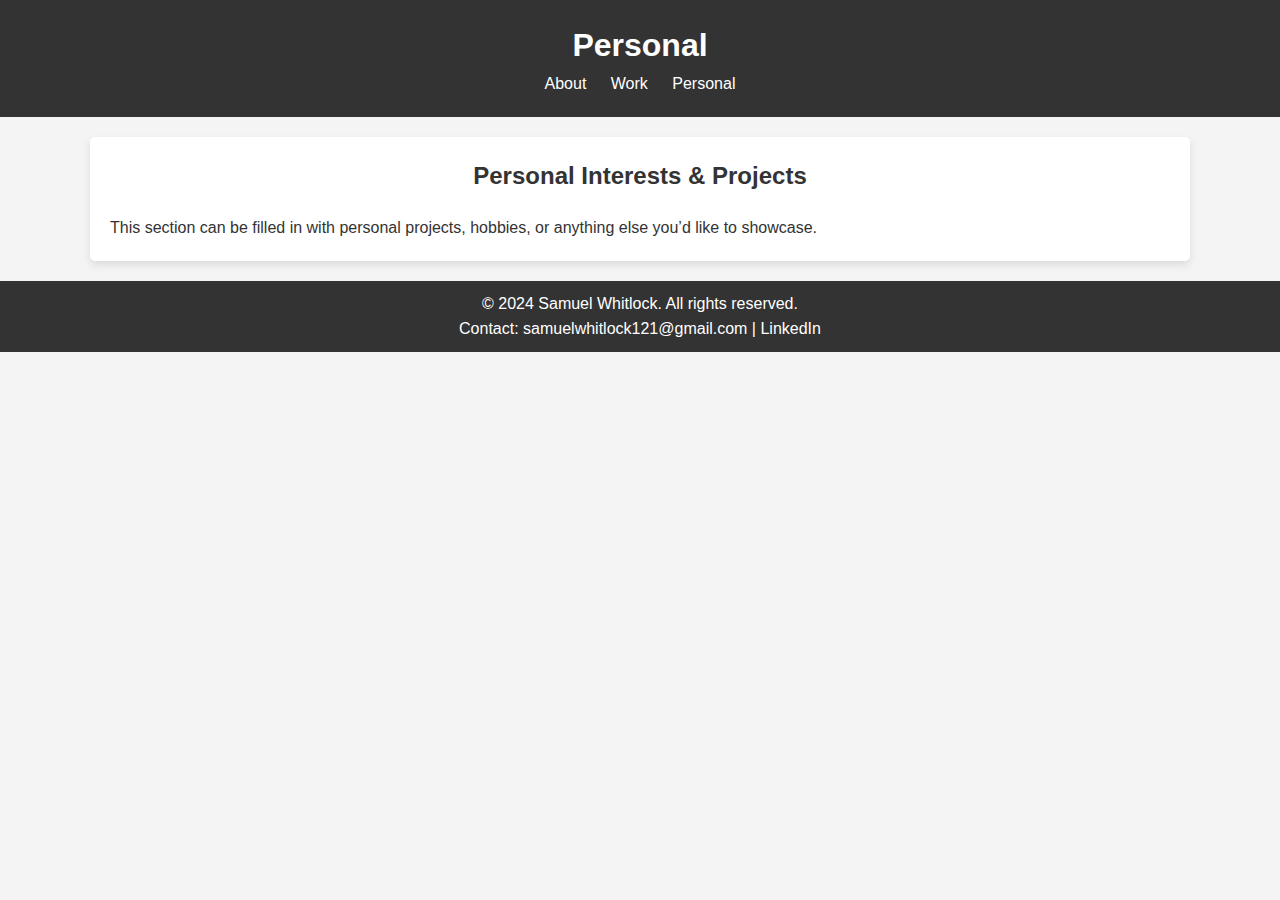
==== personal.html @ 2284d913 "added files" ====
<!DOCTYPE html>
<html lang="en">
<head>
    <meta charset="UTF-8">
    <meta name="viewport" content="width=device-width, initial-scale=1.0">
    <title>Samuel Whitlock | Personal</title>
    <link rel="stylesheet" href="style.css">
</head>
<body>
    <header>
        <h1>Personal</h1>
        <nav>
            <ul>
                <li><a href="index.html">About</a></li>
                <li><a href="work.html">Work</a></li>
                <li><a href="personal.html">Personal</a></li>
            </ul>
        </nav>
    </header>

    <section id="personal">
        <h2>Personal Interests & Projects</h2>
        <p>This section can be filled in with personal projects, hobbies, or anything else you’d like to showcase.</p>
    </section>

    <footer>
        <p>&copy; 2024 Samuel Whitlock. All rights reserved.</p>
        <p>Contact: <a href="mailto:samuelwhitlock121@gmail.com">samuelwhitlock121@gmail.com</a> | <a href="https://www.linkedin.com/in/samuelwhitlock121/" target="_blank">LinkedIn</a></p>
    </footer>
</body>
</html>
---- style.css ----
/* Reset some default styles */
* {
    margin: 0;
    padding: 0;
    box-sizing: border-box;
}

body {
    font-family: Arial, sans-serif;
    line-height: 1.6;
    color: #333;
    background-color: #f4f4f4;
}

header {
    background-color: #333;
    color: #fff;
    padding: 20px;
    text-align: center;
}

header h1 {
    font-size: 2em;
}

header nav ul {
    list-style-type: none;
}

header nav ul li {
    display: inline;
    margin: 0 10px;
}

header nav ul li a {
    color: #fff;
    text-decoration: none;
}

section {
    padding: 20px;
    margin: 20px auto;
    max-width: 1100px; /* Increased max width */
    background-color: #fff;
    border-radius: 5px;
    box-shadow: 0 4px 8px rgba(0, 0, 0, 0.1);
}

h2 {
    margin-bottom: 20px;
    color: #333;
    text-align: center;
}

.experience-container {
    display: flex;
    gap: 30px;
    align-items: flex-start;
    margin: 30px 0;
}

.experience-card, .project-card {
    flex: 1;
    padding: 20px;
    background-color: #f4f4f4;
    border-radius: 5px;
    box-shadow: 0 4px 8px rgba(0, 0, 0, 0.1);
}

.image-card {
    flex: 1;
    position: relative;
}

.slider {
    position: relative;
    display: flex;
    justify-content: center;
}

/* Uniform image size and fade transition */
/* Uniform image size and fade transition */
.work-image {
    width: 100%;
    max-width: 400px;
    height: 250px;
    object-fit: cover;
    border-radius: 5px;
    display: none;
    opacity: 0;
    transition: opacity 0.5s ease-in-out;
    cursor: pointer; /* Add pointer cursor to indicate clickability */
}

/* Lightbox overlay styles */
.lightbox-overlay {
    position: fixed;
    top: 0;
    left: 0;
    width: 100%;
    height: 100%;
    background-color: rgba(0, 0, 0, 0.8);
    display: none;
    align-items: center;
    justify-content: center;
    z-index: 1000;
}

/* Full-size image in lightbox */
.lightbox-image {
    max-width: 90%;
    max-height: 90%;
    border-radius: 5px;
}

/* Close button for lightbox */
.lightbox-close {
    position: absolute;
    top: 20px;
    right: 20px;
    color: #fff;
    font-size: 24px;
    cursor: pointer;
    background: none;
    border: none;
    font-weight: bold;
}

/* Show the current image with full opacity */
.work-image.active {
    display: block;
    opacity: 1;
}

.prev, .next {
    position: absolute;
    top: 50%;
    transform: translateY(-50%);
    color: #333;
    font-size: 18px;
    font-weight: bold;
    cursor: pointer;
    background-color: rgba(255, 255, 255, 0.6);
    border: none;
    padding: 5px;
    border-radius: 50%;
}

.prev {
    left: 10px;
}

.next {
    right: 10px;
}

footer {
    text-align: center;
    padding: 10px;
    background-color: #333;
    color: #fff;
    margin-top: 20px;
}

footer a {
    color: #fff;
}

footer a:hover {
    color: #ccc;
}

a {
    color: #333;
    text-decoration: none;
}

a:hover {
    text-decoration: underline;
}
#about .about-content {
    display: flex;
    align-items: center;
    gap: 20px;
    flex-direction: column;
    text-align: center;
}

.about-image {
    width: 180px;
    height: 180px;
    border-radius: 50%; /* Make the image circular */
    object-fit: cover;
    box-shadow: 0 8px 15px rgba(0, 0, 0, 0.3); /* Soft shadow */
    transition: transform 0.3s ease-in-out, box-shadow 0.3s ease-in-out; /* Smooth transition */
    margin-bottom: 15px;
}

.about-image:hover {
    transform: scale(1.05); /* Slight zoom on hover */
    box-shadow: 0 12px 20px rgba(0, 0, 0, 0.4); /* Slightly larger shadow on hover */
}
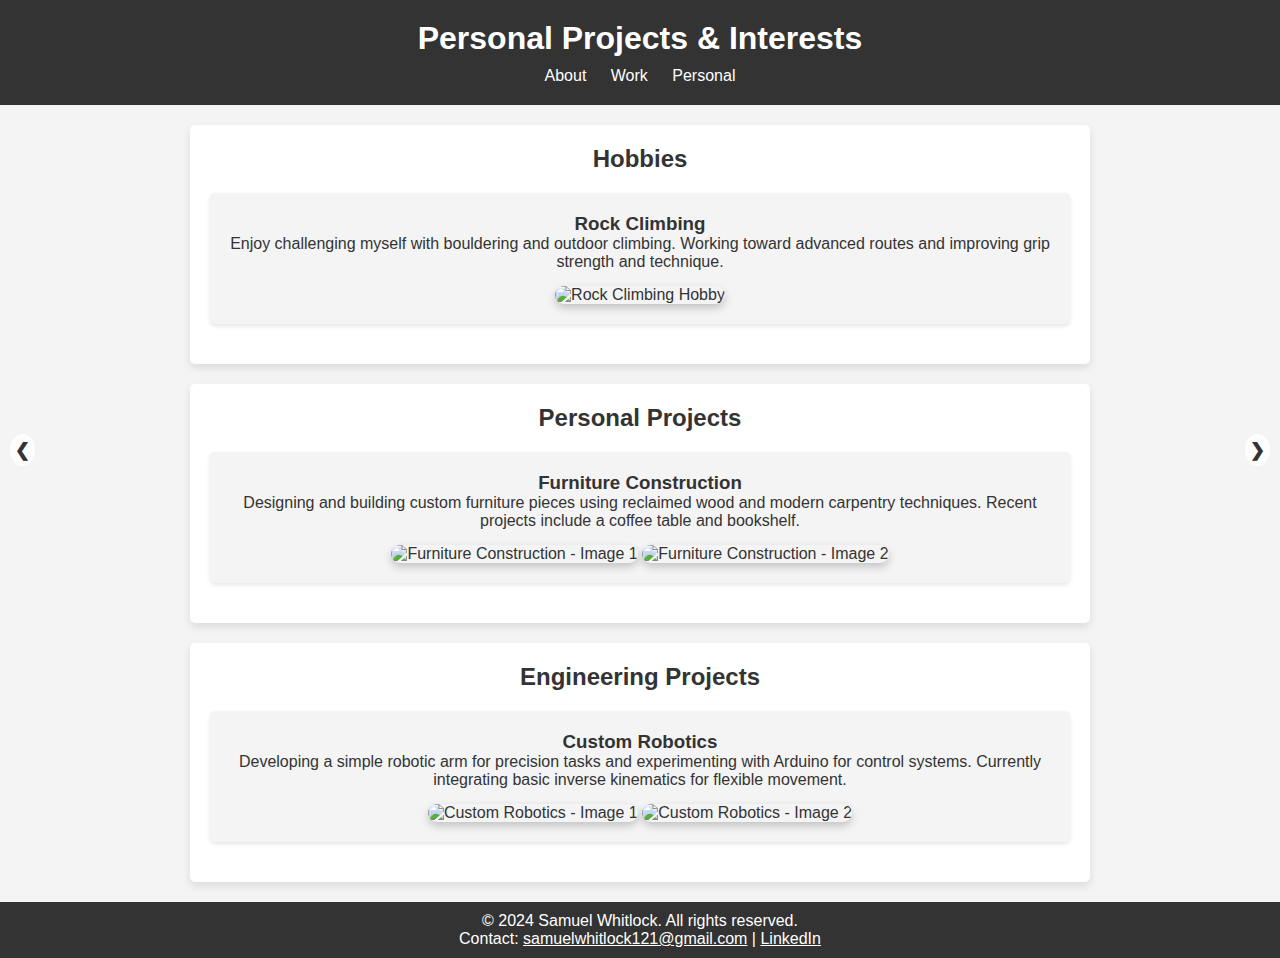
==== commit 34e23908: "Update to personal" ====
--- a/personal.html
+++ b/personal.html
@@ -8,7 +8,7 @@
 </head>
 <body>
     <header>
-        <h1>Personal</h1>
+        <h1>Personal Projects & Interests</h1>
         <nav>
             <ul>
                 <li><a href="index.html">About</a></li>
@@ -18,14 +18,53 @@
         </nav>
     </header>
 
-    <section id="personal">
-        <h2>Personal Interests & Projects</h2>
-        <p>This section can be filled in with personal projects, hobbies, or anything else you’d like to showcase.</p>
+    <!-- Hobbies Section -->
+    <section id="hobbies">
+        <h2>Hobbies</h2>
+        <div class="hobby-card">
+            <h3>Rock Climbing</h3>
+            <p>Enjoy challenging myself with bouldering and outdoor climbing. Working toward advanced routes and improving grip strength and technique.</p>
+            <div class="image-card">
+                <img src="rock_climbing.jpg" alt="Rock Climbing Hobby" class="personal-image">
+            </div>
+        </div>
+    </section>
+
+    <!-- Personal Projects Section -->
+    <section id="personal-projects">
+        <h2>Personal Projects</h2>
+        <div class="project-card">
+            <h3>Furniture Construction</h3>
+            <p>Designing and building custom furniture pieces using reclaimed wood and modern carpentry techniques. Recent projects include a coffee table and bookshelf.</p>
+            <div class="image-card slider">
+                <img src="furniture1.jpg" alt="Furniture Construction - Image 1" class="personal-image">
+                <img src="furniture2.jpg" alt="Furniture Construction - Image 2" class="personal-image">
+                <button class="prev" onclick="changeSlide(this, -1)">&#10094;</button>
+                <button class="next" onclick="changeSlide(this, 1)">&#10095;</button>
+            </div>
+        </div>
+    </section>
+
+    <!-- Engineering Projects Section -->
+    <section id="engineering-projects">
+        <h2>Engineering Projects</h2>
+        <div class="project-card">
+            <h3>Custom Robotics</h3>
+            <p>Developing a simple robotic arm for precision tasks and experimenting with Arduino for control systems. Currently integrating basic inverse kinematics for flexible movement.</p>
+            <div class="image-card slider">
+                <img src="robotics1.jpg" alt="Custom Robotics - Image 1" class="personal-image">
+                <img src="robotics2.jpg" alt="Custom Robotics - Image 2" class="personal-image">
+                <button class="prev" onclick="changeSlide(this, -1)">&#10094;</button>
+                <button class="next" onclick="changeSlide(this, 1)">&#10095;</button>
+            </div>
+        </div>
     </section>
 
     <footer>
         <p>&copy; 2024 Samuel Whitlock. All rights reserved.</p>
         <p>Contact: <a href="mailto:samuelwhitlock121@gmail.com">samuelwhitlock121@gmail.com</a> | <a href="https://www.linkedin.com/in/samuelwhitlock121/" target="_blank">LinkedIn</a></p>
     </footer>
+
+    <script src="script.js"></script> <!-- Link to JavaScript file for slider and lightbox -->
 </body>
 </html>
--- a/style.css
+++ b/style.css
@@ -1,4 +1,4 @@
-/* Reset some default styles */
+/* Reset styles */
 * {
     margin: 0;
     padding: 0;
@@ -7,9 +7,8 @@
 
 body {
     font-family: Arial, sans-serif;
-    line-height: 1.6;
+    background-color: #f4f4f4;
     color: #333;
-    background-color: #f4f4f4;
 }
 
 header {
@@ -24,7 +23,8 @@
 }
 
 header nav ul {
-    list-style-type: none;
+    list-style: none;
+    margin-top: 10px;
 }
 
 header nav ul li {
@@ -40,98 +40,43 @@
 section {
     padding: 20px;
     margin: 20px auto;
-    max-width: 1100px; /* Increased max width */
+    max-width: 900px;
     background-color: #fff;
     border-radius: 5px;
     box-shadow: 0 4px 8px rgba(0, 0, 0, 0.1);
 }
 
 h2 {
-    margin-bottom: 20px;
+    text-align: center;
     color: #333;
+    margin-bottom: 15px;
+}
+
+/* Card style for hobbies, personal projects, and engineering projects */
+.hobby-card, .project-card {
+    padding: 20px;
+    margin: 20px 0;
+    background-color: #f4f4f4;
+    border-radius: 5px;
+    box-shadow: 0 2px 4px rgba(0, 0, 0, 0.1);
+    display: flex;
+    flex-direction: column;
+    align-items: center;
     text-align: center;
 }
 
-.experience-container {
-    display: flex;
-    gap: 30px;
-    align-items: flex-start;
-    margin: 30px 0;
-}
-
-.experience-card, .project-card {
-    flex: 1;
-    padding: 20px;
-    background-color: #f4f4f4;
-    border-radius: 5px;
-    box-shadow: 0 4px 8px rgba(0, 0, 0, 0.1);
-}
-
-.image-card {
-    flex: 1;
-    position: relative;
-}
-
-.slider {
-    position: relative;
-    display: flex;
-    justify-content: center;
-}
-
-/* Uniform image size and fade transition */
-/* Uniform image size and fade transition */
-.work-image {
+/* Image styling for personal section */
+.personal-image {
     width: 100%;
     max-width: 400px;
     height: 250px;
     object-fit: cover;
-    border-radius: 5px;
-    display: none;
-    opacity: 0;
-    transition: opacity 0.5s ease-in-out;
-    cursor: pointer; /* Add pointer cursor to indicate clickability */
+    border-radius: 10px;
+    margin-top: 15px;
+    box-shadow: 0 4px 8px rgba(0, 0, 0, 0.2);
 }
 
-/* Lightbox overlay styles */
-.lightbox-overlay {
-    position: fixed;
-    top: 0;
-    left: 0;
-    width: 100%;
-    height: 100%;
-    background-color: rgba(0, 0, 0, 0.8);
-    display: none;
-    align-items: center;
-    justify-content: center;
-    z-index: 1000;
-}
-
-/* Full-size image in lightbox */
-.lightbox-image {
-    max-width: 90%;
-    max-height: 90%;
-    border-radius: 5px;
-}
-
-/* Close button for lightbox */
-.lightbox-close {
-    position: absolute;
-    top: 20px;
-    right: 20px;
-    color: #fff;
-    font-size: 24px;
-    cursor: pointer;
-    background: none;
-    border: none;
-    font-weight: bold;
-}
-
-/* Show the current image with full opacity */
-.work-image.active {
-    display: block;
-    opacity: 1;
-}
-
+/* Slider navigation buttons */
 .prev, .next {
     position: absolute;
     top: 50%;
@@ -169,34 +114,3 @@
 footer a:hover {
     color: #ccc;
 }
-
-a {
-    color: #333;
-    text-decoration: none;
-}
-
-a:hover {
-    text-decoration: underline;
-}
-#about .about-content {
-    display: flex;
-    align-items: center;
-    gap: 20px;
-    flex-direction: column;
-    text-align: center;
-}
-
-.about-image {
-    width: 180px;
-    height: 180px;
-    border-radius: 50%; /* Make the image circular */
-    object-fit: cover;
-    box-shadow: 0 8px 15px rgba(0, 0, 0, 0.3); /* Soft shadow */
-    transition: transform 0.3s ease-in-out, box-shadow 0.3s ease-in-out; /* Smooth transition */
-    margin-bottom: 15px;
-}
-
-.about-image:hover {
-    transform: scale(1.05); /* Slight zoom on hover */
-    box-shadow: 0 12px 20px rgba(0, 0, 0, 0.4); /* Slightly larger shadow on hover */
-}
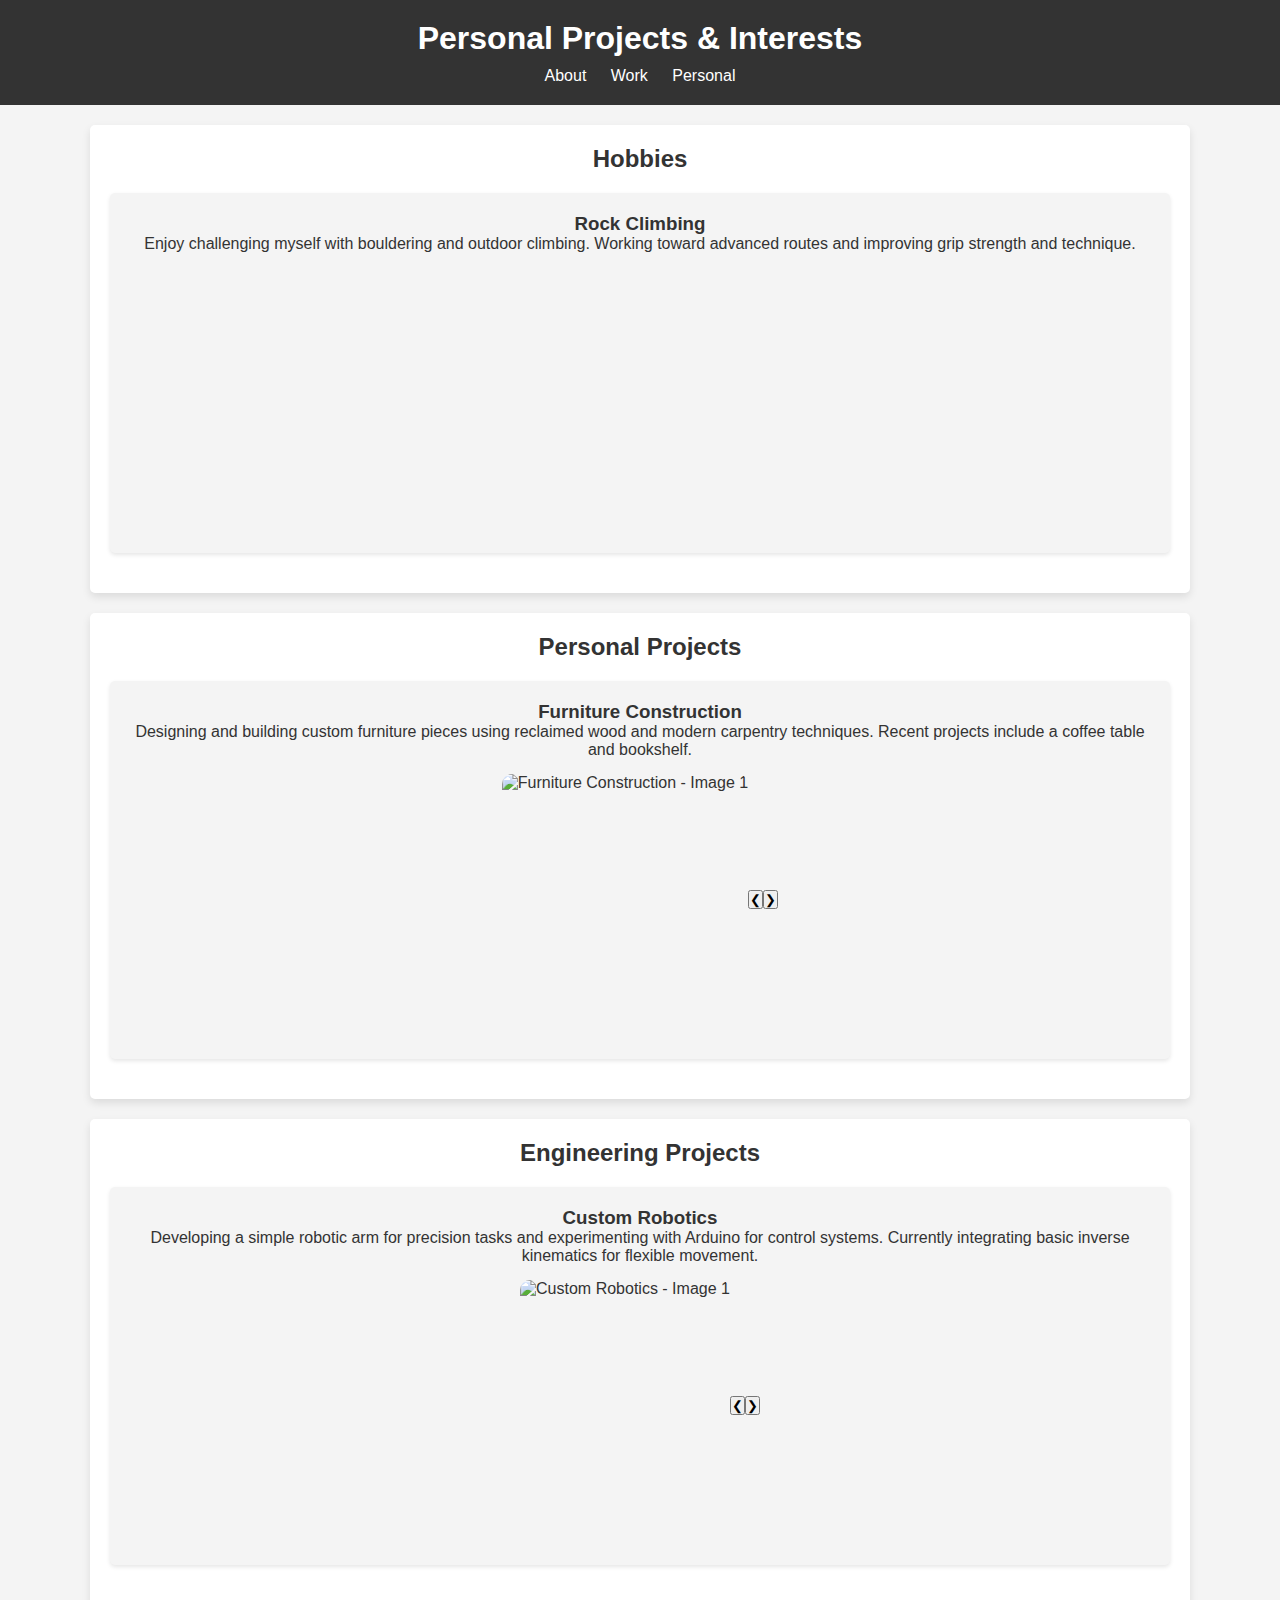
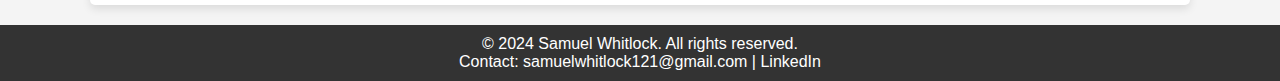
==== commit 34fe6ae9: "Updating to separate css" ====
--- a/personal.html
+++ b/personal.html
@@ -5,6 +5,7 @@
     <meta name="viewport" content="width=device-width, initial-scale=1.0">
     <title>Samuel Whitlock | Personal</title>
     <link rel="stylesheet" href="style.css">
+    <link rel="stylesheet" href="personal.css">
 </head>
 <body>
     <header>
--- a/style.css
+++ b/style.css
@@ -11,6 +11,7 @@
     color: #333;
 }
 
+/* Header and Navigation */
 header {
     background-color: #333;
     color: #fff;
@@ -37,10 +38,11 @@
     text-decoration: none;
 }
 
+/* General Section Styling */
 section {
     padding: 20px;
     margin: 20px auto;
-    max-width: 900px;
+    max-width: 1100px;
     background-color: #fff;
     border-radius: 5px;
     box-shadow: 0 4px 8px rgba(0, 0, 0, 0.1);
@@ -52,53 +54,7 @@
     margin-bottom: 15px;
 }
 
-/* Card style for hobbies, personal projects, and engineering projects */
-.hobby-card, .project-card {
-    padding: 20px;
-    margin: 20px 0;
-    background-color: #f4f4f4;
-    border-radius: 5px;
-    box-shadow: 0 2px 4px rgba(0, 0, 0, 0.1);
-    display: flex;
-    flex-direction: column;
-    align-items: center;
-    text-align: center;
-}
-
-/* Image styling for personal section */
-.personal-image {
-    width: 100%;
-    max-width: 400px;
-    height: 250px;
-    object-fit: cover;
-    border-radius: 10px;
-    margin-top: 15px;
-    box-shadow: 0 4px 8px rgba(0, 0, 0, 0.2);
-}
-
-/* Slider navigation buttons */
-.prev, .next {
-    position: absolute;
-    top: 50%;
-    transform: translateY(-50%);
-    color: #333;
-    font-size: 18px;
-    font-weight: bold;
-    cursor: pointer;
-    background-color: rgba(255, 255, 255, 0.6);
-    border: none;
-    padding: 5px;
-    border-radius: 50%;
-}
-
-.prev {
-    left: 10px;
-}
-
-.next {
-    right: 10px;
-}
-
+/* Footer */
 footer {
     text-align: center;
     padding: 10px;
@@ -114,3 +70,12 @@
 footer a:hover {
     color: #ccc;
 }
+
+a {
+    color: #333;
+    text-decoration: none;
+}
+
+a:hover {
+    text-decoration: underline;
+}
--- a/personal.css
+++ b/personal.css
@@ -0,0 +1,74 @@
+@import 'shared.css';
+
+/* Personal Section Cards */
+.hobby-card, .project-card {
+    padding: 20px;
+    margin: 20px 0;
+    background-color: #f4f4f4;
+    border-radius: 5px;
+    box-shadow: 0 2px 4px rgba(0, 0, 0, 0.1);
+    display: flex;
+    flex-direction: column;
+    align-items: center;
+    text-align: center;
+}
+
+/* Image Card Slider for Personal Projects */
+.image-card {
+    position: relative;
+    max-width: 400px; /* Constrain width of each slider */
+    height: 250px; /* Fixed height for all images */
+    margin: 15px auto;
+    overflow: hidden;
+    display: flex;
+    align-items: center;
+    justify-content: center;
+}
+
+.personal-image {
+    width: 100%;
+    height: 100%;
+    object-fit: cover;
+    border-radius: 10px;
+    display: none;
+    opacity: 0;
+    transition: opacity 0.5s ease-in-out;
+    cursor: pointer;
+}
+
+.personal-image.active {
+    display: block;
+    opacity: 1;
+}
+
+/* Lightbox Overlay */
+.lightbox-overlay {
+    position: fixed;
+    top: 0;
+    left: 0;
+    width: 100%;
+    height: 100%;
+    background-color: rgba(0, 0, 0, 0.8);
+    display: none;
+    align-items: center;
+    justify-content: center;
+    z-index: 1000;
+}
+
+.lightbox-image {
+    max-width: 90%;
+    max-height: 90%;
+    border-radius: 5px;
+}
+
+.lightbox-close {
+    position: absolute;
+    top: 20px;
+    right: 20px;
+    color: #fff;
+    font-size: 24px;
+    cursor: pointer;
+    background: none;
+    border: none;
+    font-weight: bold;
+}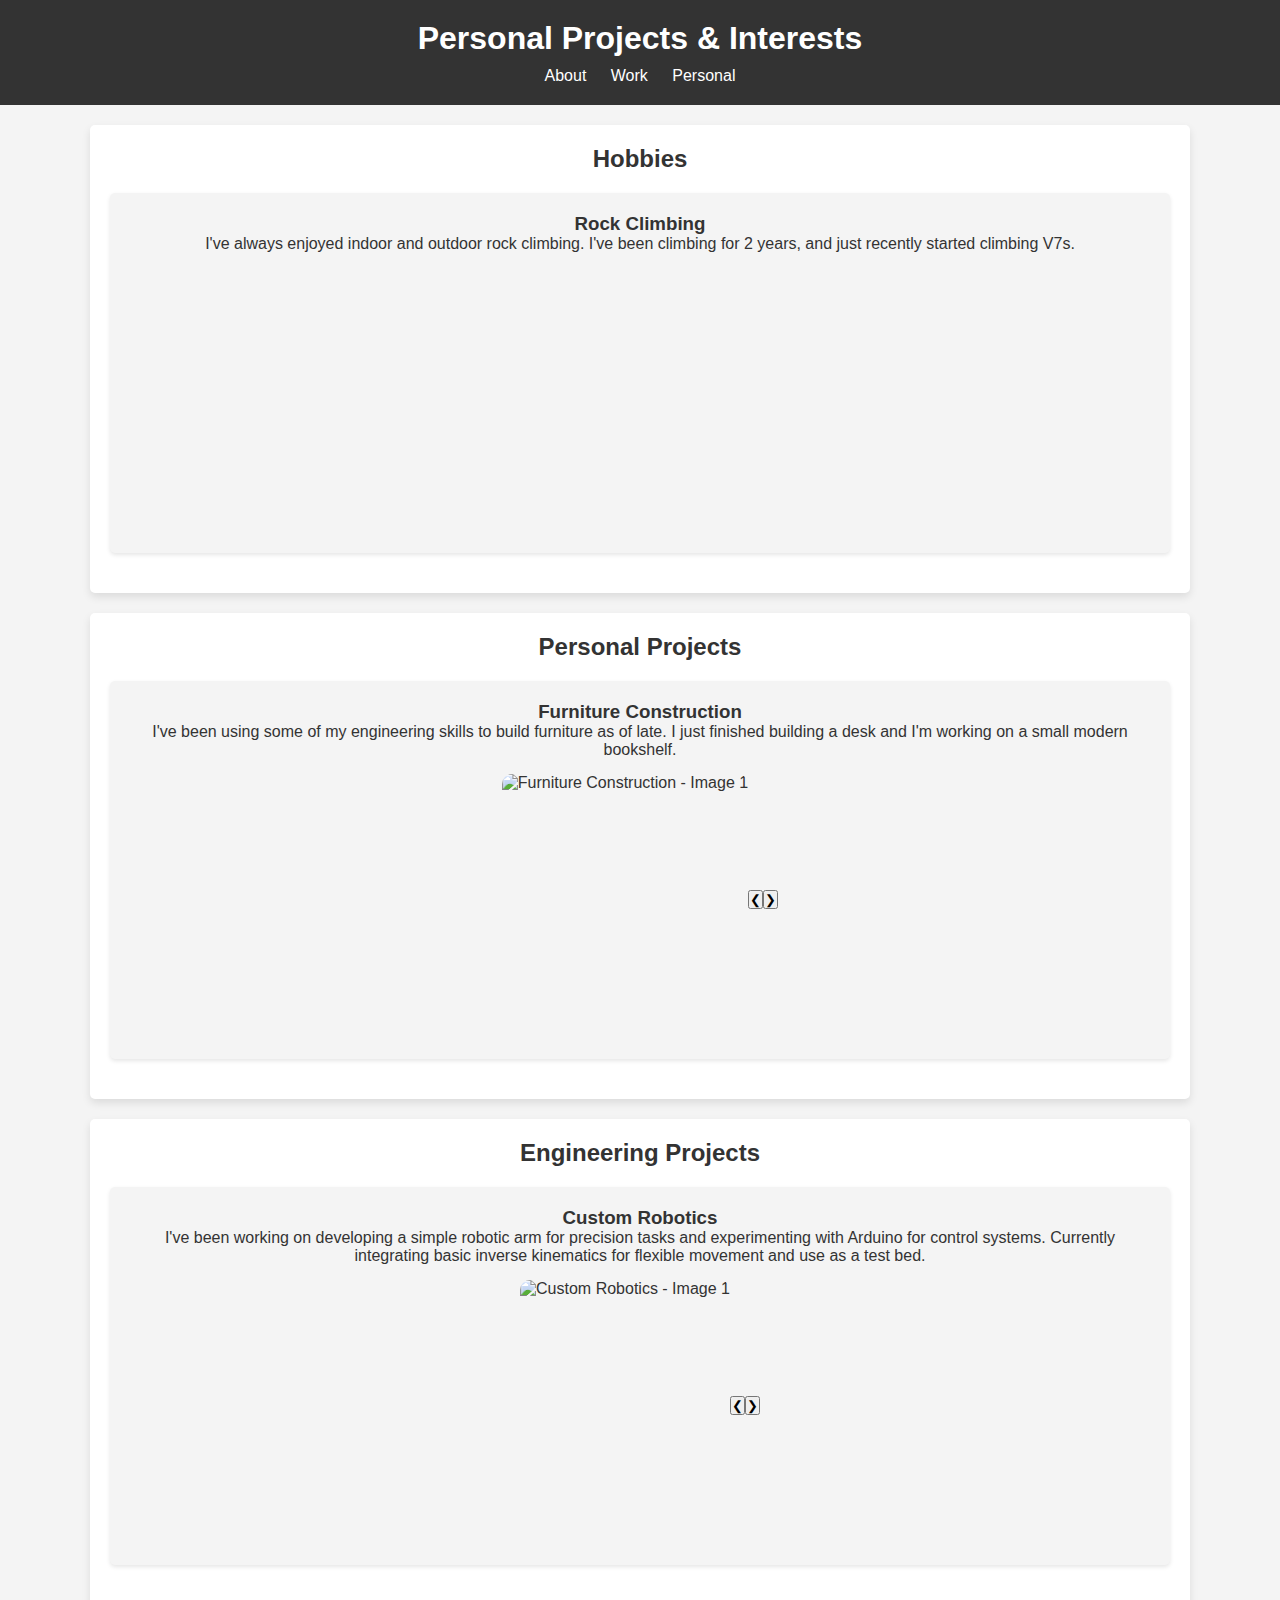
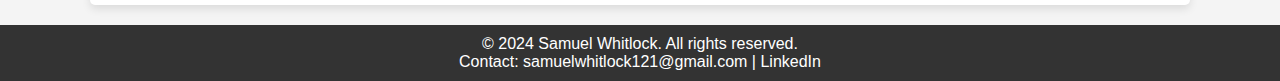
==== commit c9b39a36: "Update personal.html" ====
--- a/personal.html
+++ b/personal.html
@@ -24,7 +24,7 @@
         <h2>Hobbies</h2>
         <div class="hobby-card">
             <h3>Rock Climbing</h3>
-            <p>Enjoy challenging myself with bouldering and outdoor climbing. Working toward advanced routes and improving grip strength and technique.</p>
+            <p>I've always enjoyed indoor and outdoor rock climbing. I've been climbing for 2 years, and just recently started climbing V7s. </p>
             <div class="image-card">
                 <img src="rock_climbing.jpg" alt="Rock Climbing Hobby" class="personal-image">
             </div>
@@ -36,7 +36,7 @@
         <h2>Personal Projects</h2>
         <div class="project-card">
             <h3>Furniture Construction</h3>
-            <p>Designing and building custom furniture pieces using reclaimed wood and modern carpentry techniques. Recent projects include a coffee table and bookshelf.</p>
+            <p>I've been using some of my engineering skills to build furniture as of late. I just finished building a desk and I'm working on a small modern bookshelf. </p>
             <div class="image-card slider">
                 <img src="furniture1.jpg" alt="Furniture Construction - Image 1" class="personal-image">
                 <img src="furniture2.jpg" alt="Furniture Construction - Image 2" class="personal-image">
@@ -51,7 +51,7 @@
         <h2>Engineering Projects</h2>
         <div class="project-card">
             <h3>Custom Robotics</h3>
-            <p>Developing a simple robotic arm for precision tasks and experimenting with Arduino for control systems. Currently integrating basic inverse kinematics for flexible movement.</p>
+            <p>I've been working on developing a simple robotic arm for precision tasks and experimenting with Arduino for control systems. Currently integrating basic inverse kinematics for flexible movement and use as a test bed.</p>
             <div class="image-card slider">
                 <img src="robotics1.jpg" alt="Custom Robotics - Image 1" class="personal-image">
                 <img src="robotics2.jpg" alt="Custom Robotics - Image 2" class="personal-image">
